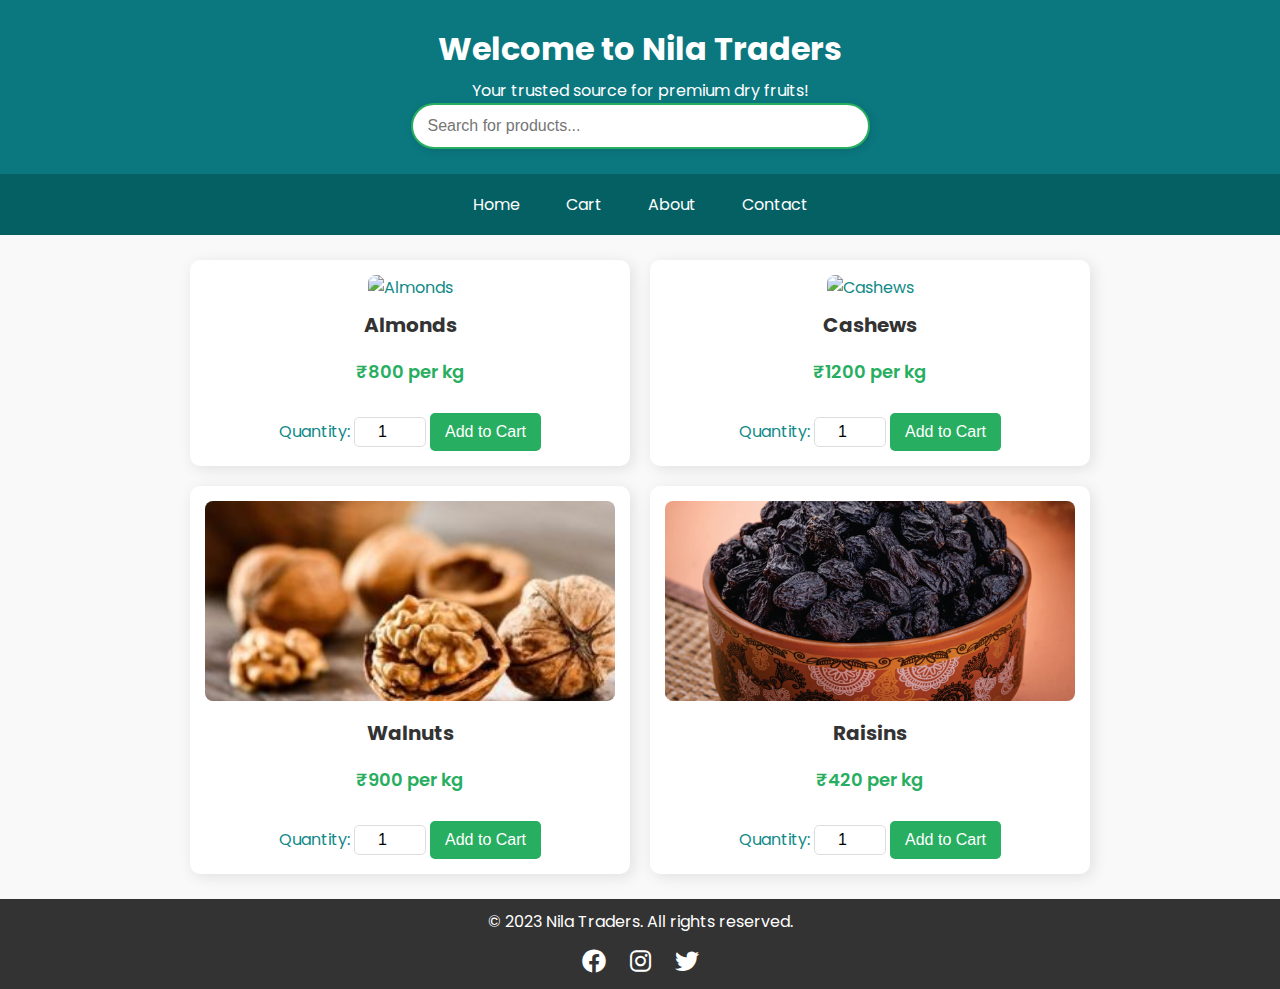
==== Ecomm 2.0/index.html @ 4475e492 "Add files via upload" ====
<!DOCTYPE html>
<html lang="en">
<head>
    <meta charset="UTF-8">
    <meta name="description" content="Nila Traders offers premium quality dry fruits like almonds, cashews, walnuts, and raisins at competitive prices. Shop now!">
    <meta name="keywords" content="dry fruits, almonds, cashews, walnuts, raisins, Nila Traders, premium dry fruits">
    <meta name="viewport" content="width=device-width, initial-scale=1.0">
    <title>Nila Traders - Dry Fruits</title>
    <link href="https://fonts.googleapis.com/css2?family=Poppins:wght@300;400;500;600;700&display=swap" rel="stylesheet">
    <link rel="stylesheet" href="https://cdnjs.cloudflare.com/ajax/libs/font-awesome/6.0.0-beta3/css/all.min.css">
    <link rel="icon" type="image/x-icon" href="images/favicon.ico">
    <link rel="stylesheet" href="styles.css">
</head>
<body>
    <header>
        <h1>Welcome to Nila Traders</h1>
        <p>Your trusted source for premium dry fruits!</p>
        <input type="text" id="search" placeholder="Search for products..." oninput="filterProducts()" aria-label="Search for products">
    </header>
    <nav>
        <a href="index.html">Home</a>
        <a href="cart.html">Cart</a>
        <a href="about.html">About</a>
        <a href="contact.html">Contact</a>
    </nav>
    <div class="products">
        <div class="product" data-id="1" data-name="Almonds" data-price="800">
            <img src="images/almonds.jpg" alt="Almonds" class="product-image">
            <h2>Almonds</h2>
            <p>₹800 per kg</p>
            <label for="quantity-1">Quantity:</label>
            <input type="number" id="quantity-1" name="quantity" min="1" value="1">
            <button onclick="addToCart(1, 'Almonds', 800, document.getElementById('quantity-1').value)" aria-label="Add Almonds to Cart">Add to Cart</button>
        </div>
        <div class="product" data-id="2" data-name="Cashews" data-price="1200">
            <img src="images/cashews.jpg" alt="Cashews" class="product-image">
            <h2>Cashews</h2>
            <p>₹1200 per kg</p>
            <label for="quantity-2">Quantity:</label>
            <input type="number" id="quantity-2" name="quantity" min="1" value="1">
            <button onclick="addToCart(2, 'Cashews', 1200, document.getElementById('quantity-2').value)" aria-label="Add Cashews to Cart">Add to Cart</button>
        </div>
        <div class="product" data-id="3" data-name="Walnuts" data-price="900">
            <img src="images/walnuts.jpg" alt="Walnuts" class="product-image">
            <h2>Walnuts</h2>
            <p>₹900 per kg</p>
            <label for="quantity-3">Quantity:</label>
            <input type="number" id="quantity-3" name="quantity" min="1" value="1">
            <button onclick="addToCart(3, 'Walnuts', 900, document.getElementById('quantity-3').value)" aria-label="Add Walnuts to Cart">Add to Cart</button>
        </div>
        <div class="product" data-id="4" data-name="Raisins" data-price="420">
            <img src="images/Raisins.jpg" alt="Raisins" class="product-image">
            <h2>Raisins</h2>
            <p>₹420 per kg</p>
            <label for="quantity-4">Quantity:</label>
            <input type="number" id="quantity-4" name="quantity" min="1" value="1">
            <button onclick="addToCart(4, 'Raisins', 420, document.getElementById('quantity-4').value)" aria-label="Add Raisins to Cart">Add to Cart</button>
        </div>
    </div>
    <div id="notification" class="notification"></div>
    <button id="back-to-top" onclick="scrollToTop()" aria-label="Back to Top">
        <i class="fas fa-arrow-up"></i>
    </button>
    <footer>
        <p>&copy; 2023 Nila Traders. All rights reserved.</p>
        <div class="footer-icons">
            <a href="https://www.facebook.com/nilatraders" target="_blank" aria-label="Facebook"><i class="fab fa-facebook"></i></a>
            <a href="https://www.instagram.com/nilatraders" target="_blank" aria-label="Instagram"><i class="fab fa-instagram"></i></a>
            <a href="https://www.twitter.com/nilatraders" target="_blank" aria-label="Twitter"><i class="fab fa-twitter"></i></a>
        </div>
    </footer>
    <script src="script.js"></script>
</body>
</html>
---- Ecomm 2.0/styles.css ----
body {
    font-family: 'Poppins', sans-serif;
    margin: 0;
    padding: 0;
    background-color: #f9f9f9;
    color: #0f8a88;
}

header {
    text-align: center;
    padding: 25px;
    background-color: #0b777f;
    color: white;
}
/* Search Bar Container */

header h1 {
    margin: 0;
}

header p {
    margin: 5px 0 0;
}

nav {
    display: flex;
    justify-content: center;
    background-color: #046063;
    padding: 10px;
}

nav a, nav button {
    color: white;
    text-decoration: none;
    margin: 0 15px;
    padding: 8px 8px;
    border: none;
    border-radius: 5px;
    cursor: pointer;
}

nav a:hover, nav button:hover {
    background-color: #45a049;
}


/* Container for Products */
.products {
display: grid;
grid-template-columns: repeat(2, 1fr); /* Two items per row */
gap: 20px; /* Space between items */
max-width: 900px;
margin: 5px auto;
padding: 20px;
}

/* Individual Product Card */
.product {
background: #fff;
padding: 15px;
border-radius: 10px;
box-shadow: 3px 3px 15px rgba(0, 0, 0, 0.1);
text-align: center;
transition: transform 0.3s ease, box-shadow 0.3s ease;
position: relative;
overflow: hidden;
}

/* Product Hover Effect */
.product:hover {
transform: translateY(-5px);
box-shadow: 5px 5px 20px rgba(0, 0, 0, 0.2);
}

/* Product Image */
.product img {
width: 100%;
height: 200px;
object-fit: cover;
border-radius: 8px;
transition: transform 0.3s ease;
}

/* Image Hover Effect */
.product:hover img {
transform: scale(1.05);
}

/* Product Name */
.product h2 {
font-size: 20px;
margin: 10px 0;
color: #333;
}

/* Product Price */
.product p {
font-size: 18px;
color: #27ae60;
font-weight: 600;
}

/* Quantity Input */
.product input[type="number"] {
width: 60px;
padding: 5px;
text-align: center;
font-size: 16px;
border: 1px solid #ddd;
border-radius: 5px;
margin-top: 10px;
}

/* Add to Cart Button */
.product button {
background: #27ae60;
color: #fff;
border: none;
padding: 10px 15px;
font-size: 16px;
border-radius: 5px;
cursor: pointer;
transition: background 0.3s ease, transform 0.2s;
margin-top: 10px;
}

/* Button Hover Effect */
.product button:hover {
background: #219150;
transform: scale(1.05);
}

/* Responsive Design */
@media (max-width: 768px) {
.products {
grid-template-columns: repeat(1, 1fr); /* One product per row on smaller screens */
}
}

.notification {
    position: fixed;
    bottom: 20px;
    right: 20px;
    background-color: #4CAF50;
    color: white;
    padding: 15px;
    border-radius: 5px;
    display: none;
}

#back-to-top {
    position: fixed;
    bottom: 20px;
    right: 20px;
    display: none;
    padding: 10px;
    background-color: #4CAF50;
    color: white;
    border: none;
    border-radius: 50%;
    cursor: pointer;
}

footer {
    text-align: center;
    padding: 20px;
    background-color: #333;
    color: white;
}

.footer-icons a {
    color: white;
    margin: 0 10px;
    font-size: 20px;
}

.footer-icons a:hover {
    color: #4CAF50;
}

/* Search Input Field */
#search {
width: 60%;
max-width: 400px;
padding: 12px 40px 12px 15px; /* Space for the icon */
font-size: 16px;
border: 2px solid #27ae60;
border-radius: 25px;
outline: none;
transition: all 0.3s ease;
box-shadow: 2px 2px 8px rgba(0, 0, 0, 0.1);
}

/* Search Input Focus Effect */
#search:focus {
border-color: #219150;
box-shadow: 3px 3px 10px rgba(0, 0, 0, 0.15);
}

/* Search Button */
.search-container {
position: relative;
display: inline-block;
}

/* Search Icon */
.search-container i {
position: absolute;
right: 15px;
top: 50%;
transform: translateY(-50%);
color: #27ae60;
font-size: 18px;
pointer-events: none; /* Prevents click on icon */
}

/* Responsive Search Input */
@media (max-width: 768px) {
#search {
width: 80%;
}
}


/* Cart Page Styling */
.cart-page {
    padding: 20px;
    max-width: 600px; /* Adjust width */
    margin: 0px auto;
    background: white;
    box-shadow: 0px 0px 10px rgba(0, 0, 0, 0.1);
    
}

/* Cart Items Grid */
#cart-items {
    display: grid;
    grid-template-columns: repeat(2, 1fr); /* 2 items per row */
    gap: 20px;
    margin-bottom: 20px;
}

/* Cart Item */
.cart-item {
    display: flex;
    flex-direction: column;
    align-items: center;
    padding: 10px;
    background: #0f8b93;
    border-radius: 8px;
    box-shadow: 0px 2px 8px rgba(0, 0, 0, 0.1);
    transition: transform 0.3s ease-in-out;
    height: 95%;
    width: 95%;
}

.cart-item:hover {
    transform: scale(1.03);
}

/* Cart Item Image */
.cart-item img {
    width: 200px;
    height: 100px;
    object-fit: cover;
    border-radius: 8px;
}

/* Item Details */
.item-details {
    text-align: center;
    margin-top: 10px;
}

.item-name {
    font-size: 1rem;
    font-weight: bold;
}

.item-price {
    color: #555;
    font-size: 0.9rem;
}

/* Quantity Controls */
.quantity-controls {
    display: flex;
    align-items: center;
    justify-content: center;
    gap: 10px;
    margin-top: 10px;
}

.quantity-controls button {
    background: #ddd;
    border: none;
    padding: 6px 12px;
    font-size: 1rem;
    border-radius: 5px;
    cursor: pointer;
    transition: background 0.3s ease-in-out;
}

.quantity-controls button:hover {
    background: #ccc;
}

/* Remove Button */
.remove-btn {
    background: #e74c3c;
    color: white;
    font-size: 0.9rem;
    font-weight: bold;
    padding: 6px 12px;
    border-radius: 5px;
    cursor: pointer;
    margin-top: 10px;
    transition: background 0.3s ease-in-out;
}

.remove-btn:hover {
    background: #c0392b;
}

/* MOBILE VIEW: Image on Left & Details on Right */
@media (max-width: 600px) {
    #cart-items {
        grid-template-columns: 1fr; /* One item per row */
    }

    .cart-item {
        
        align-items: center;
        display: flex;
        justify-content: flex-start;
        gap: 15px;
        padding: 10px;
    }

    .cart-item img {
        width: 150px;
        height: 150px;
    }

    .item-details {
        text-align: center;
        flex: 1;
        margin-top: 0;
    }

    .quantity-controls {
        justify-content: flex-start;
    }
}


.cart-item:last-child {
border-bottom: none;
}

.cart-item-info {
flex-grow: 1;
margin-left: 15px;
}

.cart-item-info h3 {
margin: 0;
font-size: 18px;
}

.cart-item-info p {
margin: 5px 0;
font-size: 16px;
color: #27ae60;
}

/* Cart Summary */
.cart-summary {
display: flex;
justify-content: flex-end;
font-size: 20px;
font-weight: bold;
margin-bottom: 20px;
color: #333;
}

/* Cart Actions */
.cart-actions {
display: flex;
gap: 10px;
margin-top: 20px;
}

.cart-actions a {
padding: 12px 25px;
background-color: #27ae60;
color: white;
width: 90%;
text-decoration: none;
border-radius: 5px;
font-size: 18px;
text-align: center;
transition: background 0.3s ease;
}

.cart-actions a:hover {
background-color: #219150;
}

.back-link {
background-color: #f39c12;
}

.back-link:hover {
background-color: #e67e22;
}

/* Responsive Design */
@media (max-width: 768px) {
.cart-item {
   
flex-direction: row;
align-items: center;
text-align: center;
}

.cart-item-info {
margin-left: 0;

}

}

/* Checkout Container */
.checkout-container {
    width: 40%;
    margin: 10px auto;
    padding: 20px;
    background-color: white;
    box-shadow: 0px 4px 8px rgba(0, 0, 0, 0.1);
    border-radius: 8px;
}

/* Checkout Form */
.checkout-form {
    padding: 20px;
    display: flex;
    flex-direction: column;
}

/* Form Labels and Inputs */
.checkout-form label {
    font-size: 16px;
    margin: 10px 0 5px;
    color: #050505;
}

.checkout-form input,
.checkout-form textarea {
    padding: 10px;
    font-size: 16px;
    border: 1px solid #ddd;
    border-radius: 4px;
    margin-bottom: 20px;
}

.checkout-form textarea {
    resize: vertical;
    height: 100px;
}

.checkout-form input[type="text"],
.checkout-form input[type="email"] {
    width: 100%;
}

.checkout-form input[type="number"] {
    width: 100px;
}

.checkout-form button {
    background-color: #4CAF50;
    color: white;
    font-size: 18px;
    padding: 15px;
    border: none;
    border-radius: 5px;
    cursor: pointer;
    transition: background-color 0.3s;
}

.checkout-form button:hover {
    background-color: #45a049;
}

/* Cart Summary */
.cart-summary {
    margin-top: 20px;
    padding: 20px;
    display: flex;
    justify-content: center;
    background-color: #ffffff;
    border-radius: 8px;
    box-shadow: 0px 4px 8px rgba(0, 0, 0, 0.1);
}

.cart-summary span {
    font-size: 20px;
    font-weight: bold;
    color: #0d6c72;
}


/* Footer */
footer {
    background-color: #333;
    color: white;
    text-align: center;
    padding: 10px 0;

    bottom: 0;
    width: 100%;
}

footer p {
    margin: 0;
}

footer .footer-icons {
    margin-top: 10px;
}

footer .footer-icons a {
    color: white;
    margin: 0 10px;
    text-decoration: none;
    font-size: 24px;
}

footer .footer-icons a:hover {
    color: #4CAF50;
}

/* Responsive Design */
@media (max-width: 768px) {
    .checkout-container {
        width: 90%;
    }

    .checkout-form button {
        font-size: 16px;
        padding: 12px;
    }

    .cart-summary {
        padding: 15px;
        
    }
    .checkout-container {
        width: 85%;
        margin: 10px auto;
        padding: 20px;
        background-color: white;
        box-shadow: 0px 4px 8px rgba(0, 0, 0, 0.1);
        border-radius: 8px;
    }
}
/* General Styling */


/* Container for Cart Items */
.item-details {
 
    gap: 1rem;
    background: #fff;
    border-radius: 12px;
    box-shadow: 0 4px 10px rgba(0, 0, 0, 0.1);
    padding: 20px;
    max-width: 250px;
    transition: all 0.3s ease-in-out;
}

/* Dark Mode */
@media (prefers-color-scheme: dark) {
    body {
        background-color: #121212;
        color: #616060;
    }
   
    .item-details {
        background: #343434;
        color: #ddd;
        box-shadow: 0 4px 10px rgba(255, 255, 255, 0.1);
    }
}

/* Cart Item Image */
.cart-item-img {
    width: 250px;
    height: 250px;
    object-fit: cover;
    border-radius: 8px;
    box-shadow: 2px 2px 10px rgba(0, 0, 0, 0.1);
    transition: transform 0.3s ease-in-out;
}
.cart-item-img:hover {
    transform: scale(1.05);
}

/* Item Name & Price */
.item-name {
    font-size: 1.3rem;
    font-weight: 600;
    color: #ffffff;
}
.item-price {
    color: #ffffff;
    display: flexbox;
    gap: 10px;
    font-size: 1.1rem;
}

/* Quantity Controls */
.quantity-controls {
    display: flex;
    align-items: center;
    justify-content: center;

    
}
.quantity-controls button {
    background: #ddd;
    border: none;
   

    font-size: 1.2rem;
    font-weight: bold;
    border-radius: 50%;
    cursor: pointer;
    transition: all 0.3s ease-in-out;
}
.quantity-controls button:hover {
    background: #ccc;
}
.quantity-controls span {
    font-size: 1.2rem;
    font-weight: bold;
}

/* Total Price */
.item-total {
    font-size: 1.2rem;
    font-weight: bold;
    color: #fffffe;
    gap: 5px;
}

/* Remove Button */
.remove-btn {
    background: #e74c3c;
    color: white;
    font-size: 1rem;
    font-weight: bold;
    padding: 8px 16px;
    border: none;
    border-radius: 8px;
    cursor: pointer;
    transition: all 0.3s ease-in-out;
}
.remove-btn:hover {
    background: #c0392b;
}

/* Responsive Design */
@media (max-width: 600px) {
    .item-details {
        max-width: 50%;
        padding: 10px;
    }
    .cart-item-img {
        width: 80px;
        height: 80px;
    }
}
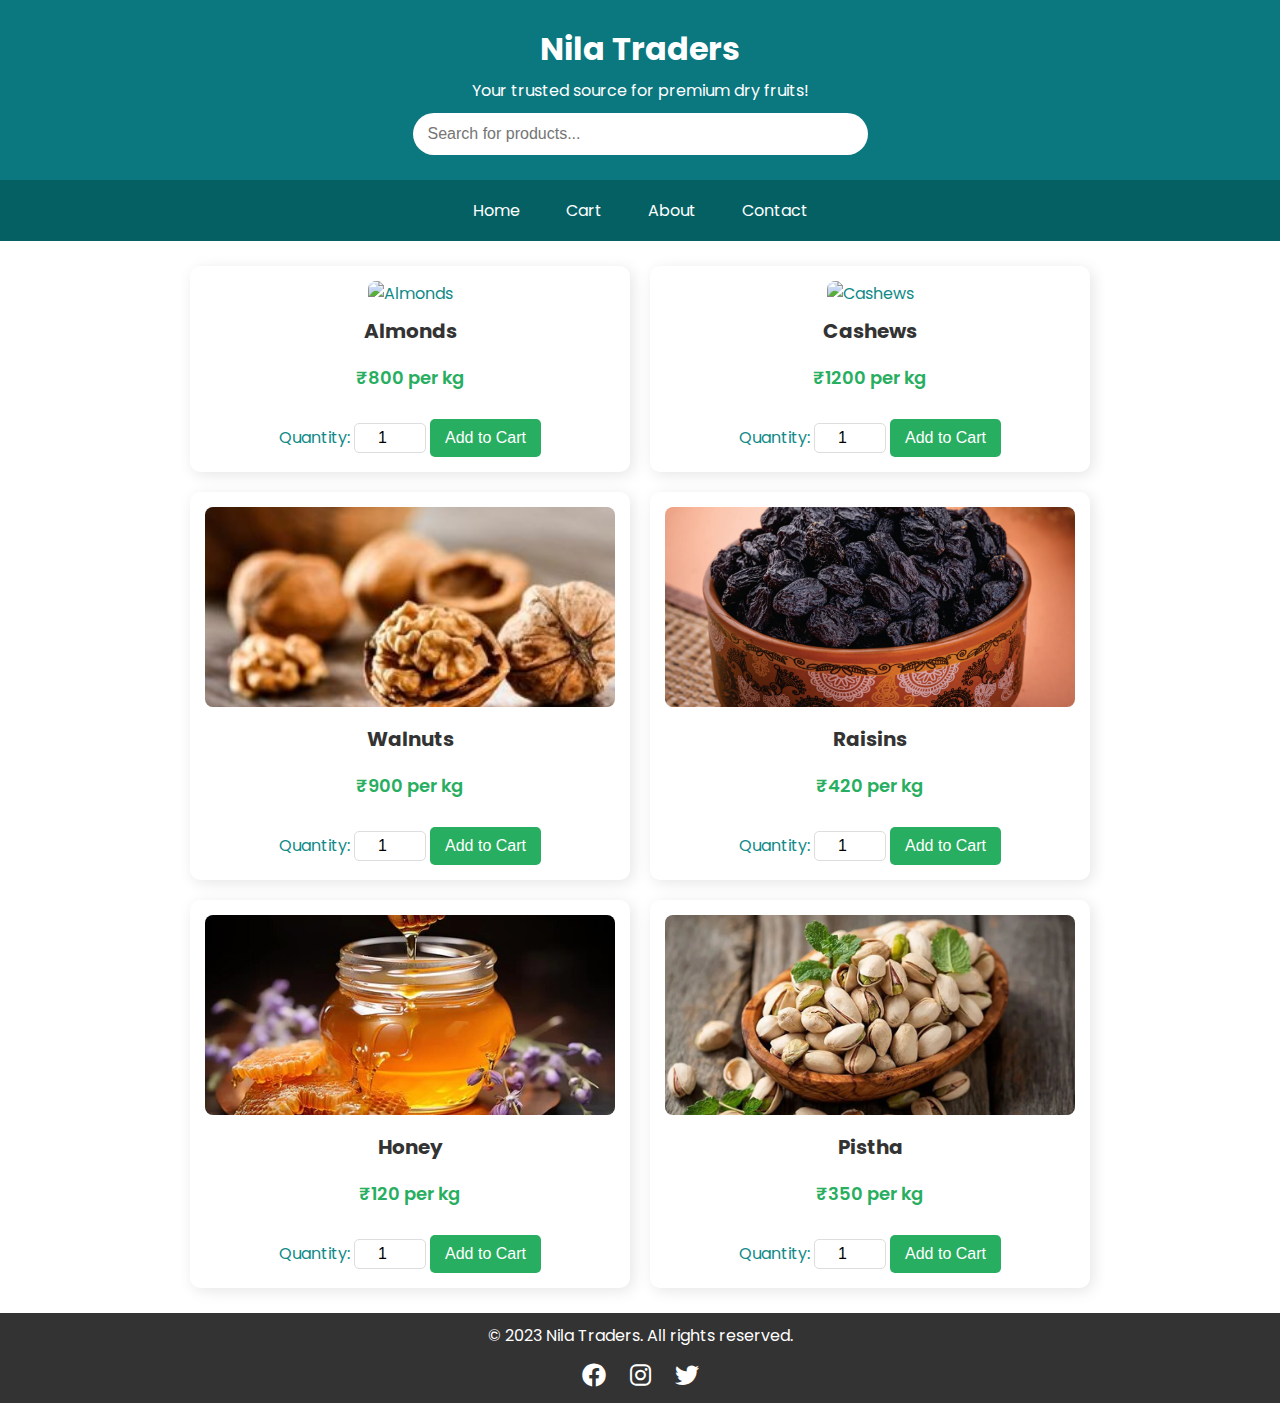
==== commit ff29c361: "Add files via upload" ====
--- a/Ecomm 2.0/index.html
+++ b/Ecomm 2.0/index.html
@@ -13,7 +13,7 @@
 </head>
 <body>
     <header>
-        <h1>Welcome to Nila Traders</h1>
+        <h1>Nila Traders</h1>
         <p>Your trusted source for premium dry fruits!</p>
         <input type="text" id="search" placeholder="Search for products..." oninput="filterProducts()" aria-label="Search for products">
     </header>
@@ -56,6 +56,23 @@
             <input type="number" id="quantity-4" name="quantity" min="1" value="1">
             <button onclick="addToCart(4, 'Raisins', 420, document.getElementById('quantity-4').value)" aria-label="Add Raisins to Cart">Add to Cart</button>
         </div>
+        <div class="product" data-id="5" data-name="honey" data-price="120">
+            <img src="images/Honey.jpg" alt="honey" class="product-image">
+            <h2>Honey</h2>
+            <p>₹120 per kg</p>
+            <label for="quantity-5">Quantity:</label>
+            <input type="number" id="quantity-5" name="quantity" min="1" value="1">
+            <button onclick="addToCart(5, 'Honey', 120, document.getElementById('quantity-5').value)" aria-label="Add Honey to Cart">Add to Cart</button>
+        </div>
+        <div class="product" data-id="6" data-name="Pistha" data-price="350">
+            <img src="images/Pistha.jpg" alt="Pistha" class="product-image">
+            <h2>Pistha</h2>
+            <p>₹350 per kg</p>
+            <label for="quantity-6">Quantity:</label>
+            <input type="number" id="quantity-6" name="quantity" min="1" value="1">
+            <button onclick="addToCart(6, 'Pistha', 350, document.getElementById('quantity-6').value)" aria-label="Add Pistha to Cart">Add to Cart</button>
+        </div>
+        
     </div>
     <div id="notification" class="notification"></div>
     <button id="back-to-top" onclick="scrollToTop()" aria-label="Back to Top">
--- a/Ecomm 2.0/styles.css
+++ b/Ecomm 2.0/styles.css
@@ -2,7 +2,9 @@
     font-family: 'Poppins', sans-serif;
     margin: 0;
     padding: 0;
-    background-color: #f9f9f9;
+    background-image: url('/images/bg.jpg');
+    background-size: cover;
+    background-position: center;
     color: #0f8a88;
 }
 
@@ -184,11 +186,13 @@
 max-width: 400px;
 padding: 12px 40px 12px 15px; /* Space for the icon */
 font-size: 16px;
-border: 2px solid #27ae60;
+/* border: 2px solid #202020; */
 border-radius: 25px;
 outline: none;
+border: none;
+margin-top: 10px;
 transition: all 0.3s ease;
-box-shadow: 2px 2px 8px rgba(0, 0, 0, 0.1);
+/* box-shadow: 2px 2px 8px rgba(0, 0, 0, 0.1); */
 }
 
 /* Search Input Focus Effect */
@@ -209,7 +213,7 @@
 right: 15px;
 top: 50%;
 transform: translateY(-50%);
-color: #27ae60;
+color: #272828;
 font-size: 18px;
 pointer-events: none; /* Prevents click on icon */
 }
@@ -227,7 +231,7 @@
     padding: 20px;
     max-width: 600px; /* Adjust width */
     margin: 0px auto;
-    background: white;
+    
     box-shadow: 0px 0px 10px rgba(0, 0, 0, 0.1);
     
 }
@@ -235,8 +239,10 @@
 /* Cart Items Grid */
 #cart-items {
     display: grid;
-    grid-template-columns: repeat(2, 1fr); /* 2 items per row */
+    grid-template-columns: repeat(4, 1fr); /* 4 items per row */
     gap: 20px;
+    justify-content: center;
+    align-items: center;
     margin-bottom: 20px;
 }
 
@@ -505,9 +511,9 @@
 }
 
 .cart-summary span {
-    font-size: 20px;
+    font-size: 23px;
     font-weight: bold;
-    color: #0d6c72;
+    color: #101010;
 }
 
 
